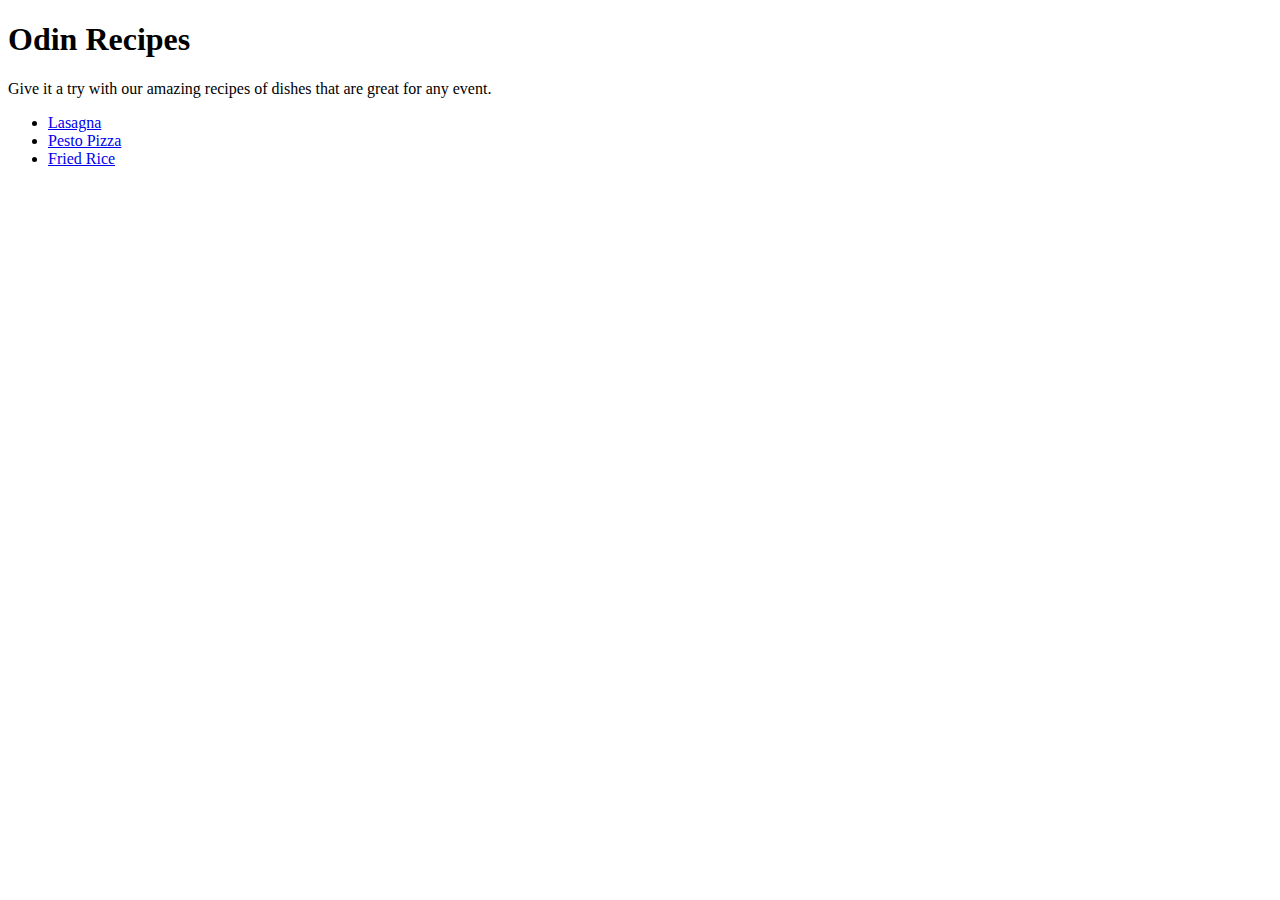
==== index.html @ bb0eece6 "work progress, adding index.html, images folder, recipes folder" ====
<!DOCTYPE html>
<html lang="en">
<head>
    <meta charset="UTF-8">
    <meta http-equiv="X-UA-Compatible" content="IE=edge">
    <meta name="viewport" content="width=device-width, initial-scale=1.0">
    <title>Odin Recipes</title>
</head>
<body>
    <h1>Odin Recipes</h1>
    <p>Give it a try with our amazing recipes of dishes that are great for any event.</p>
    <ul>
        <li><a href="recipes/lasagna.html">Lasagna</a></li>
        <li><a href="recipes/pesto-pizza.html">Pesto Pizza</a></li>
        <li><a href="recipes/fried-rice.html">Fried Rice</a></li>
    </ul>
</body>
</html>
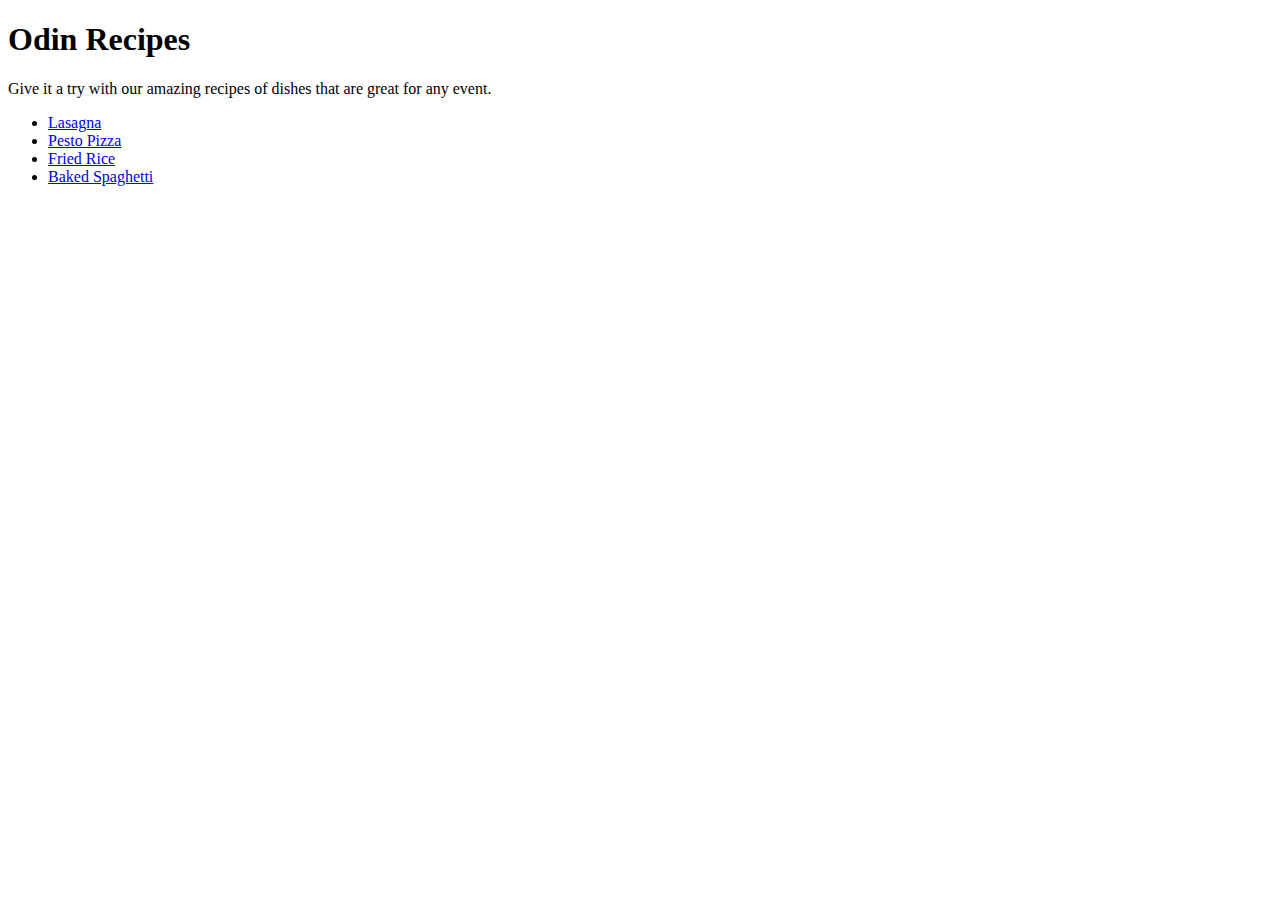
==== commit 3794aa73: "added spaghetti.html in recipes folder, added spaghetti image in images folder, added link to spaghe" ====
--- a/index.html
+++ b/index.html
@@ -13,6 +13,7 @@
         <li><a href="recipes/lasagna.html">Lasagna</a></li>
         <li><a href="recipes/pesto-pizza.html">Pesto Pizza</a></li>
         <li><a href="recipes/fried-rice.html">Fried Rice</a></li>
+        <li><a href="recipes/spaghetti.html">Baked Spaghetti</a></li>
     </ul>
 </body>
 </html>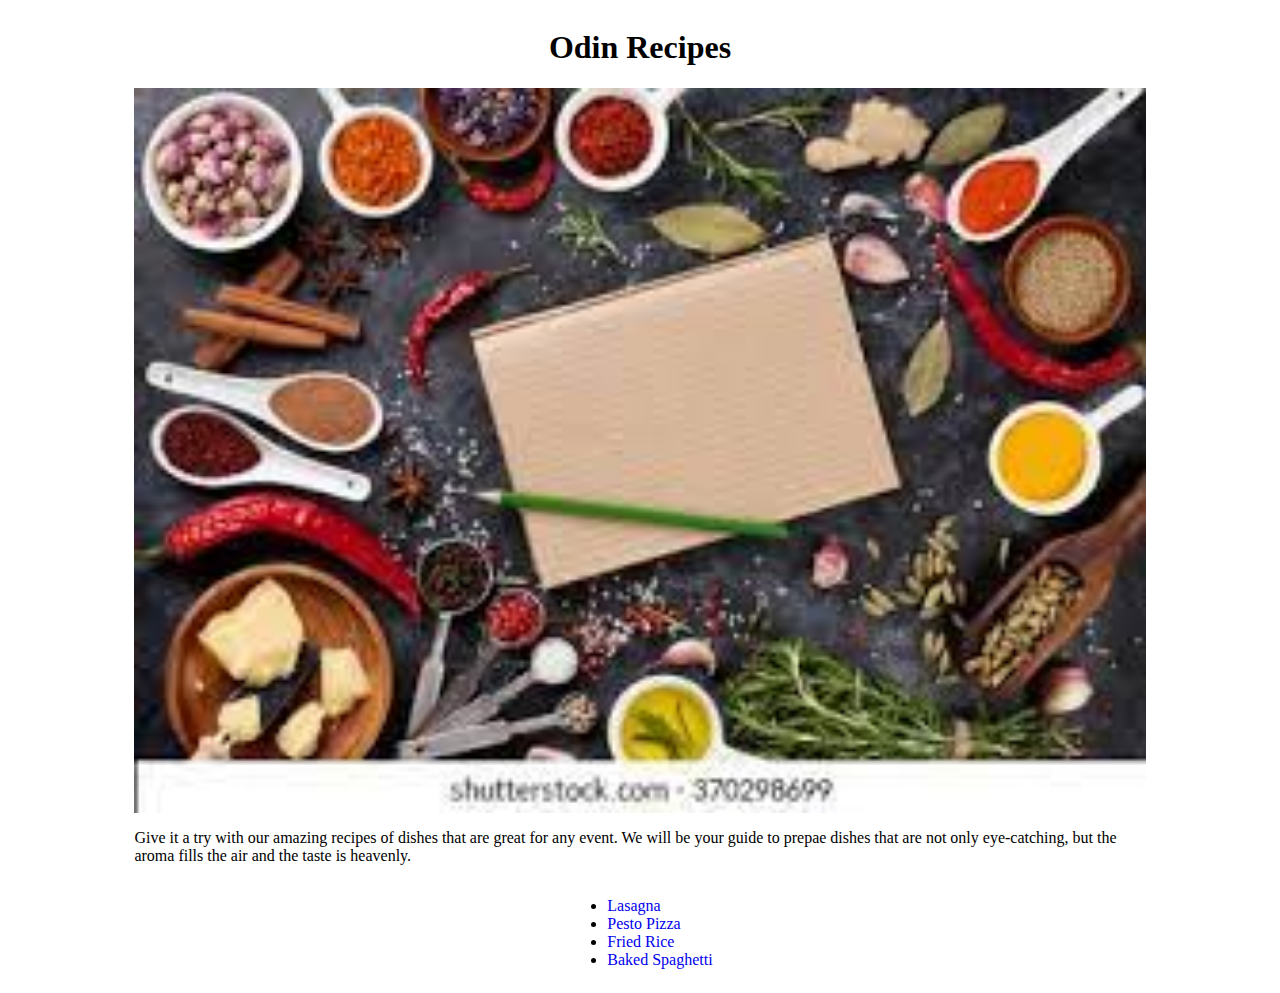
==== commit c7528b66: "add style.css, edited index.html" ====
--- a/index.html
+++ b/index.html
@@ -5,10 +5,12 @@
     <meta http-equiv="X-UA-Compatible" content="IE=edge">
     <meta name="viewport" content="width=device-width, initial-scale=1.0">
     <title>Odin Recipes</title>
+    <link rel="stylesheet" href="style.css">
 </head>
 <body>
     <h1>Odin Recipes</h1>
-    <p>Give it a try with our amazing recipes of dishes that are great for any event.</p>
+    <img src="images/recipes.jpg" class="main-img" alt="not found">
+    <p class="info">Give it a try with our amazing recipes of dishes that are great for any event. We will be your guide to prepae dishes that are not only eye-catching, but the aroma fills the air and the taste is heavenly.</p>
     <ul>
         <li><a href="recipes/lasagna.html">Lasagna</a></li>
         <li><a href="recipes/pesto-pizza.html">Pesto Pizza</a></li>
--- a/style.css
+++ b/style.css
@@ -0,0 +1,24 @@
+body{
+    display: flex;
+    flex-direction: column;
+    justify-content: center;
+    align-items: center;
+}
+
+li a{
+    text-decoration: none;
+    list-style: none;
+}
+
+h1{
+    display: flex;
+    align-items: center;
+}
+
+.info{
+    width: 100%;
+}
+
+.main-img, .info{
+    width: 80%;
+}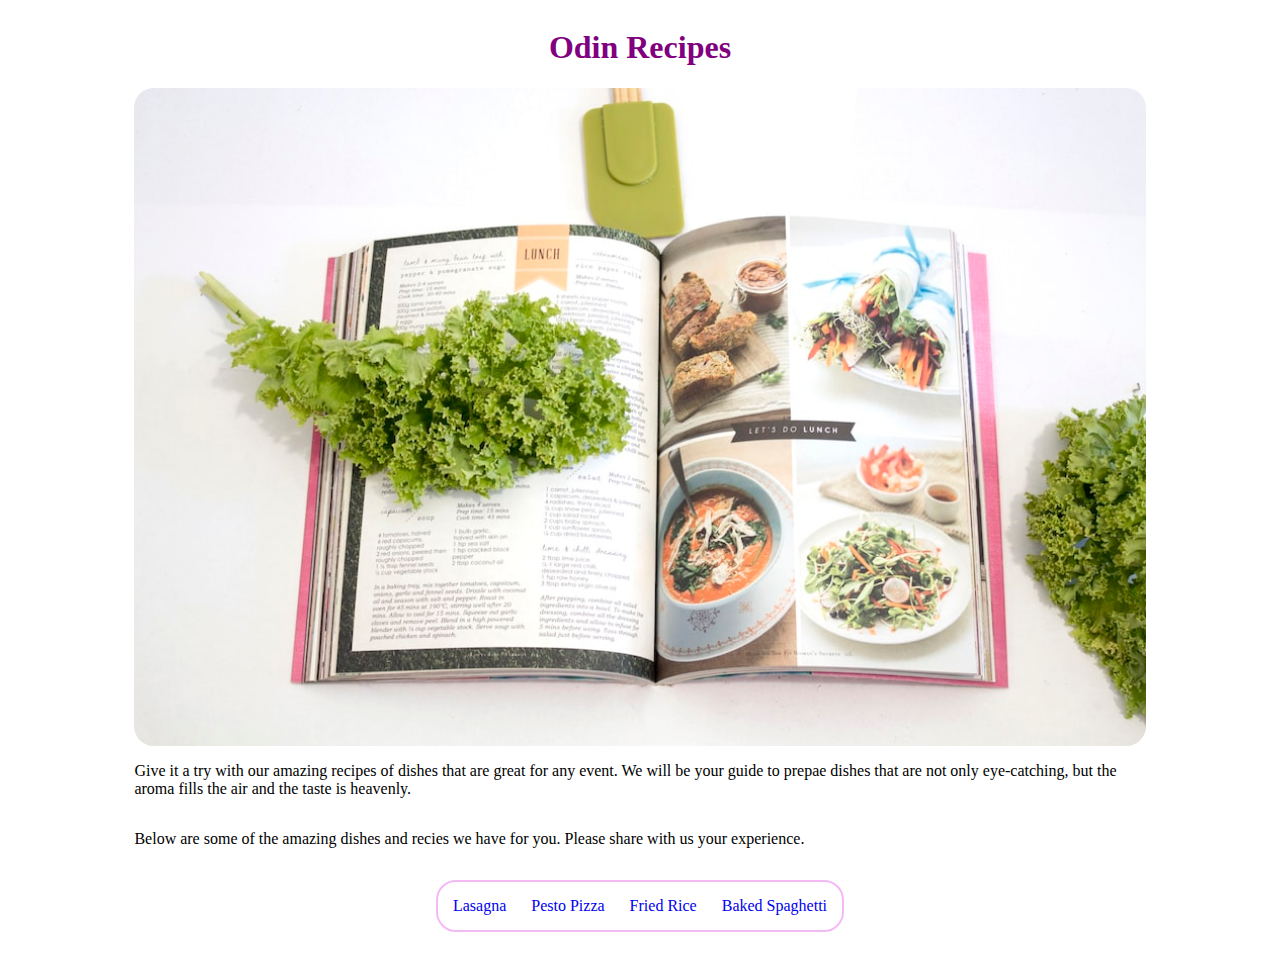
==== commit fe0ad663: "modified recioes.jpg, all files" ====
--- a/index.html
+++ b/index.html
@@ -11,7 +11,8 @@
     <h1>Odin Recipes</h1>
     <img src="images/recipes.jpg" class="main-img" alt="not found">
     <p class="info">Give it a try with our amazing recipes of dishes that are great for any event. We will be your guide to prepae dishes that are not only eye-catching, but the aroma fills the air and the taste is heavenly.</p>
-    <ul>
+    <p class="info">Below are some of the amazing dishes and recies we have for you. Please share with us your experience.</p>
+    <ul class="home-links">
         <li><a href="recipes/lasagna.html">Lasagna</a></li>
         <li><a href="recipes/pesto-pizza.html">Pesto Pizza</a></li>
         <li><a href="recipes/fried-rice.html">Fried Rice</a></li>
--- a/style.css
+++ b/style.css
@@ -5,9 +5,12 @@
     align-items: center;
 }
 
-li a{
+h1, h2, h3{
+    color: purple;
+}
+
+a{
     text-decoration: none;
-    list-style: none;
 }
 
 h1{
@@ -16,9 +19,37 @@
 }
 
 .info{
-    width: 100%;
+    width: 80%;
 }
 
-.main-img, .info{
+.main-img{
     width: 80%;
+}
+
+.main-img{
+    border-radius: 20px;
+}
+
+ul li{ 
+    /* display: flex; */
+    flex-direction: row;
+    justify-content: space-around;
+    padding: 5px;
+    list-style: none;
+}
+
+.home-button{
+    padding: 10px;
+    border-radius: 30px;
+    background-color: transparent;
+    font-size: 16px;
+}
+
+.home-links{
+    display: flex;
+    flex-direction: row;
+    border: 2px solid rgb(243, 186, 243);
+    padding: 10px;
+    border-radius: 20px;
+    gap: 15px;
 }